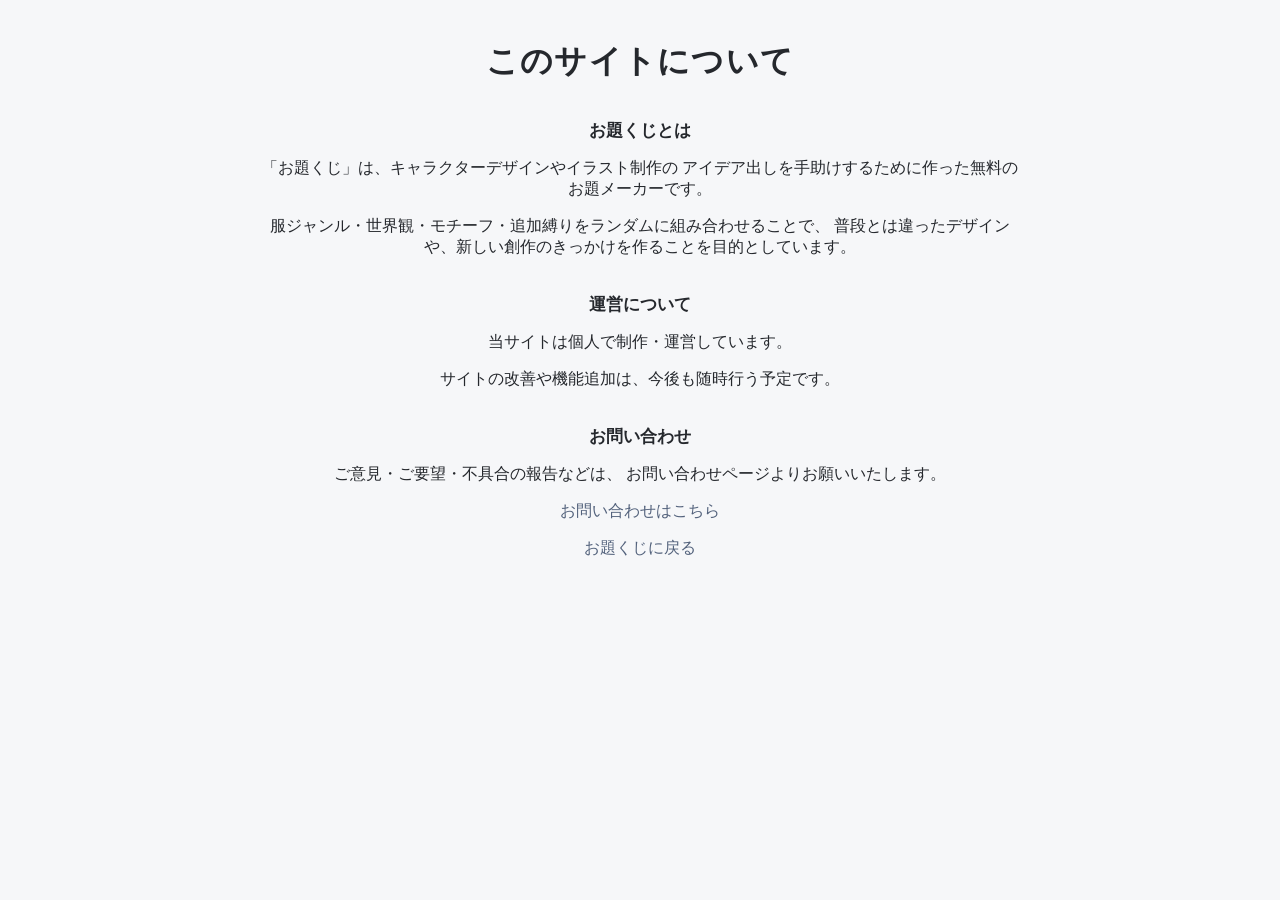
==== about.html @ 06401c7d "サイトマップと公開ページを追加" ====
<!DOCTYPE html>
<html lang="ja">

<head>
  <meta charset="UTF-8">
  <meta name="viewport" content="width=device-width, initial-scale=1.0">

  <title>このサイトについて | お題くじ</title>

  <link rel="stylesheet" href="style.css">
  <link rel="icon" type="image/png" href="./icons/icon-192.png">

  <meta name="robots" content="index, follow">
</head>

<body>

  <main class="container">

    <section class="about-page">

      <h1>このサイトについて</h1>

      <h2>お題くじとは</h2>
      <p>
        「お題くじ」は、キャラクターデザインやイラスト制作の
        アイデア出しを手助けするために作った無料のお題メーカーです。
      </p>

      <p>
        服ジャンル・世界観・モチーフ・追加縛りをランダムに組み合わせることで、
        普段とは違ったデザインや、新しい創作のきっかけを作ることを目的としています。
      </p>

      <h2>運営について</h2>
      <p>
        当サイトは個人で制作・運営しています。
      </p>

      <p>
        サイトの改善や機能追加は、今後も随時行う予定です。
      </p>

      <h2>お問い合わせ</h2>
      <p>
        ご意見・ご要望・不具合の報告などは、
        お問い合わせページよりお願いいたします。
      </p>

      <p>
        <a href="contact.html">お問い合わせはこちら</a>
      </p>

      <p>
        <a href="index.html">お題くじに戻る</a>
      </p>

    </section>

  </main>

</body>

</html>
---- style.css ----
body {
  margin: 0;
  font-family: sans-serif;
  background-color: #f5f5f5;
}

.container {
  width: 90%;
  max-width: 600px;
  margin: 40px auto;
  text-align: center;
}

h1 {
  margin-bottom: 30px;
}

.add-area {
  display: flex;
  gap: 10px;
  margin-bottom: 30px;
}

#themeInput {
  flex: 1;
  padding: 10px;
  font-size: 16px;
}

button {
  padding: 10px 16px;
  border: none;
  border-radius: 8px;
  cursor: pointer;
  font-size: 16px;
}

#addButton {
  background-color: white;
}

#drawButton {
  padding: 14px 30px;
  font-size: 20px;
  margin-bottom: 20px;
}

#result {
  min-height: 50px;
  font-size: 28px;
  font-weight: bold;
}

.list-area {
  margin-top: 40px;
  text-align: left;
}

#themeList {
  padding-left: 20px;
}

#themeList li {
  display: grid;
  grid-template-columns: 25px 1fr auto;
  align-items: center;
  gap: 10px;

  padding: 8px 0;
  border-bottom: 1px solid #ddd;
}

#themeList li span {
  text-align: left;
}

#themeList li button {
  padding: 6px 10px;
  font-size: 14px;
}

#multiDrawButton {
  margin-top: 10px;
}

#multiResult {
  margin-top: 20px;
  font-size: 24px;
  font-weight: bold;
}

.category-tabs {
  display: flex;
  gap: 8px;
  margin: 20px 0;
  flex-wrap: wrap;
}

.category-tab {
  padding: 8px 14px;
}

.search-area {
  margin: 15px 0;
}

#searchInput {
  padding: 8px;
  width: 220px;
  font-size: 14px;
}

#themeList .subcategory-title {
  display: block;
  font-weight: bold;
  font-size: 18px;
  margin-top: 24px;
  padding: 8px 0;
  border-bottom: 2px solid #aaa;
}

#result {
  display: grid;
  gap: 12px;
  margin-top: 20px;
}

.result-card {
  background-color: white;
  padding: 16px;
  border-radius: 12px;
  text-align: left;
  box-shadow: 0 2px 8px rgba(0, 0, 0, 0.08);
}

.result-category {
  font-size: 13px;
  font-weight: normal;
  margin-bottom: 5px;
  opacity: 0.6;
}

.result-theme {
  font-size: 20px;
  font-weight: bold;
}

.lock-button {
  margin-top: 12px;
  padding: 6px 10px;
  font-size: 13px;
}

.result-card.locked {
  border: 2px solid #aaa;
}

/* =========================
   全体デザイン
========================= */

* {
  box-sizing: border-box;
}

body {
  margin: 0;
  font-family:
    -apple-system,
    BlinkMacSystemFont,
    "Segoe UI",
    "Noto Sans JP",
    sans-serif;

  background: #f6f7f9;
  color: #25282d;
}

.container {
  width: 90%;
  max-width: 760px;
  margin: 0 auto;
  padding: 40px 0 60px;
}


/* =========================
   タイトル
========================= */

h1 {
  margin: 0 0 8px;
  font-size: 32px;
  letter-spacing: 0.04em;
}

h2 {
  margin-top: 35px;
  font-size: 17px;
  font-weight: 600;
}


/* =========================
   管理画面へのリンク
========================= */

a {
  color: #53627c;
  text-decoration: none;
}

a:hover {
  text-decoration: underline;
}


/* =========================
   カテゴリ選択
========================= */

.category-checks {
  display: grid;
  grid-template-columns: repeat(2, 1fr);
  gap: 10px;

  margin: 18px 0 25px;
}

.category-checks label {
  display: flex;
  align-items: center;
  gap: 9px;

  padding: 14px;

  background: #ffffff;
  border: 1px solid #e1e4e8;
  border-radius: 10px;

  cursor: pointer;
}

.category-checks input {
  width: 18px;
  height: 18px;
}


/* =========================
   抽選ボタン
========================= */

#drawButton {
  width: 100%;
  padding: 15px;

  border: none;
  border-radius: 10px;

  background: #53627c;
  color: white;

  font-size: 17px;
  font-weight: 600;

  cursor: pointer;

  transition:
    transform 0.15s,
    opacity 0.15s;
}

#drawButton:hover {
  opacity: 0.9;
}

#drawButton:active {
  transform: scale(0.99);
}


/* =========================
   結果
========================= */

#result {
  display: grid;
  grid-template-columns: repeat(2, 1fr);
  gap: 12px;

  margin-top: 25px;

  min-height: 0;
  font-size: initial;
  font-weight: normal;
}

.result-card {
  display: flex;
  flex-direction: column;

  min-height: 145px;
  padding: 18px;

  background: #ffffff;

  border: 1px solid #e1e4e8;
  border-radius: 12px;

  text-align: left;

  box-shadow:
    0 3px 12px rgba(0, 0, 0, 0.04);
}

.result-category {
  margin-bottom: 8px;

  color: #777f8c;

  font-size: 13px;
  font-weight: 500;
}

.result-theme {
  flex: 1;

  font-size: 20px;
  font-weight: 600;
  line-height: 1.5;
}


/* =========================
   固定ボタン
========================= */

.lock-button {
  align-self: flex-start;

  margin-top: 14px;
  padding: 7px 10px;

  background: #f0f2f5;
  color: #4d5560;

  border: none;
  border-radius: 7px;

  font-size: 12px;

  cursor: pointer;
}

.result-card.locked {
  border: 2px solid #53627c;
}


/* =========================
   スマホ
========================= */

@media (max-width: 600px) {

  .container {
    width: 92%;
    padding-top: 25px;
  }

  h1 {
    font-size: 27px;
  }

  h2 {
    margin-top: 28px;
    font-size: 16px;
  }

  .category-checks {
    gap: 8px;
  }

  .category-checks label {
    padding: 12px 10px;
    font-size: 14px;
  }

  #result {
    grid-template-columns: 1fr;
  }

  .result-card {
    min-height: 125px;
    padding: 16px;
  }

  .result-theme {
    font-size: 19px;
  }
}

/* =========================
   管理画面
========================= */

.add-area {
  display: grid;
  grid-template-columns: 1fr 1fr;
  gap: 10px;
  margin: 24px 0;
}

#categorySelect,
#subcategorySelect,
#themeInput,
#sortSelect,
#searchInput {
  width: 100%;
  padding: 10px 12px;

  border: 1px solid #dfe3e8;
  border-radius: 8px;

  background: #ffffff;
  color: #25282d;

  font-size: 14px;
}

#categorySelect,
#subcategorySelect,
#themeInput {
  min-height: 42px;
}

#addButton {
  min-height: 42px;

  background: #53627c;
  color: #ffffff;

  font-weight: 600;
}


/* =========================
   カテゴリタブ
========================= */

.category-tabs {
  display: grid;
  grid-template-columns: repeat(2, 1fr);
  gap: 8px;

  margin: 20px 0;
}

.category-tab {
  padding: 11px 8px;

  background: #ffffff;

  border: 1px solid #dfe3e8;
  border-radius: 8px;

  color: #4d5560;
  font-size: 14px;
}

.category-tab.active {
  background: #53627c;
  color: #ffffff;
  border-color: #53627c;
  font-weight: 600;
}


/* =========================
   検索・並び替え
========================= */

.search-area,
.sort-area {
  margin: 14px 0;
}

.search-area label,
.sort-area label {
  display: block;
  margin-bottom: 6px;

  font-size: 13px;
  color: #727985;
}


/* =========================
   全選択・解除
========================= */

.select-buttons {
  display: flex;
  gap: 8px;

  margin: 15px 0;
}

.select-buttons button {
  flex: 1;

  background: #eef1f4;
  color: #4d5560;

  font-size: 14px;
}


/* =========================
   お題一覧
========================= */

#themeList {
  list-style: none;
  padding: 0;
  margin: 0;
}

#themeList li:not(.subcategory-title) {
  display: grid;
  grid-template-columns: 24px 1fr auto;
  align-items: center;
  gap: 10px;

  padding: 12px 10px;

  background: #ffffff;

  border-bottom: 1px solid #eceff2;
}

#themeList li:not(.subcategory-title):first-of-type {
  border-radius: 8px 8px 0 0;
}

#themeList li span {
  text-align: left;
}

#themeList li button {
  padding: 6px 10px;

  background: #eef1f4;
  color: #555d68;

  border-radius: 6px;

  font-size: 12px;
}


/* =========================
   小分類見出し
========================= */

#themeList .subcategory-title {
  display: block;

  margin-top: 26px;
  padding: 8px 4px;

  background: transparent;

  border: none;
  border-bottom: 2px solid #d5d9df;

  color: #4f5865;

  font-size: 17px;
  font-weight: 600;
}


/* =========================
   管理画面 スマホ
========================= */

@media (max-width: 600px) {

  .add-area {
    grid-template-columns: 1fr;
  }

  #categorySelect,
  #subcategorySelect,
  #themeInput,
  #addButton {
    width: 100%;
  }

  .category-tabs {
    grid-template-columns: repeat(2, 1fr);
  }

  .select-buttons {
    flex-direction: column;
  }

  #themeList li:not(.subcategory-title) {
    padding: 12px 8px;
  }

  #themeList li button {
    padding: 6px 8px;
  }
}

#unlockAllButton {
  display: block;

  margin: 16px auto 0;
  padding: 9px 14px;

  background: transparent;
  color: #687180;

  border: 1px solid #d5d9df;
  border-radius: 8px;

  font-size: 13px;

  cursor: pointer;
}

#unlockAllButton:hover {
  background: #eef1f4;
}

.app-description {
  margin: -15px 0 15px;
  font-size: 14px;
  line-height: 1.7;
  color: #666;
}

/* ===== アプリヘッダー ===== */

.app-header {
  text-align: center;
  margin-bottom: 36px;
}

.app-logo {
  width: 82px;
  height: 82px;
  border-radius: 20px;
  margin-bottom: 8px;
}

.app-title-area h1 {
  margin: 0 0 8px;
  font-size: 32px;
}

.app-description {
  margin: 0 auto 14px;
  color: #687180;
  font-size: 14px;
  line-height: 1.7;
}

.manage-link {
  display: inline-block;
  color: #53627c;
  font-size: 14px;
  text-decoration: none;
  padding: 7px 12px;
  border-radius: 8px;
}

.manage-link:hover {
  background-color: #eef1f4;
}

/* ===== 抽選結果 ===== */

#result {
  display: grid;
  gap: 14px;
  margin-top: 28px;
}

/* 結果カード */
.result-card {
  position: relative;
  background: #ffffff;
  padding: 18px 20px;
  border: 1px solid #e2e6ec;
  border-radius: 14px;
  text-align: left;
  box-shadow: 0 3px 10px rgba(50, 65, 90, 0.06);
}

/* カテゴリ名 */
.result-category {
  margin-bottom: 6px;
  color: #7a8493;
  font-size: 12px;
  font-weight: bold;
}

/* 引いたお題 */
.result-theme {
  color: #29313d;
  font-size: 21px;
  font-weight: bold;
  padding-right: 90px;
}

/* 固定ボタン */
.lock-button {
  position: absolute;
  right: 14px;
  bottom: 14px;

  margin: 0;
  padding: 6px 10px;

  background: #f1f3f6;
  color: #596579;

  border: none;
  border-radius: 7px;

  font-size: 12px;
  cursor: pointer;
}

.lock-button:hover {
  background: #e5e9ef;
}

/* 固定したカード */
.result-card.locked {
  border: 2px solid #71809a;
  background: #f8f9fb;
}

/* 固定中ボタン */
.result-card.locked .lock-button {
  background: #5b6f91;
  color: white;
}

/* ===== 結果カードのレスポンシブ表示 ===== */

/* PC・タブレット */
#result {
  grid-template-columns: repeat(3, 1fr);
}

/* 画面が狭いとき */
@media (max-width: 700px) {
  #result {
    grid-template-columns: 1fr;
  }
}

.app-note {
  margin: 6px 0 10px;
  color: #8a7280;
  font-size: 12px;
  line-height: 1.5;
}

/* ===== 4カテゴリ抽選時は2×2 ===== */

#result.four-results {
  grid-template-columns: repeat(2, 1fr);
}

/* スマホでは4カテゴリでも1列 */
@media (max-width: 700px) {
  #result.four-results {
    grid-template-columns: 1fr;
  }
}

/* ===== お題くじの使い方 ===== */

.how-to-use {
  margin-top: 60px;
  padding-top: 30px;
  border-top: 1px solid #e1e5eb;
}

.how-to-use h2 {
  text-align: center;
  margin-bottom: 28px;
  font-size: 22px;
}

.how-to-step {
  background: #ffffff;
  border: 1px solid #e1e5eb;
  border-radius: 12px;
  padding: 18px 22px;
  margin-bottom: 14px;
}

.how-to-step h3 {
  margin: 0 0 8px;
  font-size: 16px;
  color: #29313d;
}

.how-to-step p {
  margin: 0;
  color: #687180;
  font-size: 14px;
  line-height: 1.7;
}

/* ===== このサイトについて ===== */

.about-site {
  margin-top: 50px;
  padding: 28px 24px;
  background: #ffffff;
  border: 1px solid #e1e5eb;
  border-radius: 12px;
}

.about-site h2 {
  margin: 0 0 18px;
  text-align: center;
  font-size: 22px;
  color: #29313d;
}

.about-site p {
  margin: 0 0 12px;
  color: #687180;
  font-size: 14px;
  line-height: 1.8;
}

.about-site p:last-child {
  margin-bottom: 0;
}

/* ===== プライバシーポリシー ===== */

.privacy-page {
  max-width: 800px;
  margin: 40px auto;
  padding: 32px;
  background: #ffffff;
  border: 1px solid #e1e5eb;
  border-radius: 12px;
  text-align: left;
}

.privacy-page h1 {
  text-align: center;
  margin: 0 0 32px;
  color: #29313d;
}

.privacy-page h2 {
  margin: 32px 0 12px;
  font-size: 18px;
  color: #29313d;
}

.privacy-page p {
  margin: 0 0 14px;
  color: #687180;
  font-size: 14px;
  line-height: 1.8;
}

.privacy-page a {
  color: #53627c;
}

/* ===== フッター ===== */

.site-footer {
  margin-top: 60px;
  padding: 24px 20px;
  text-align: center;
  border-top: 1px solid #e1e5eb;
  color: #8a929e;
  font-size: 13px;
}

.site-footer a {
  color: #53627c;
  text-decoration: none;
}

.site-footer a:hover {
  text-decoration: underline;
}

.site-footer p {
  margin: 8px 0 0;
}

/* ===== フッター ===== */

.site-footer {
  margin-top: 60px;
  padding: 24px 16px;
  text-align: center;
  color: #7a8391;
  font-size: 13px;
}

.site-footer a {
  color: #5b6f91;
  text-decoration: none;
}

.site-footer a:hover {
  text-decoration: underline;
}

.copyright {
  margin-top: 12px;
  font-size: 12px;
  color: #9aa1ab;
}

@media (max-width: 600px) {
  .site-footer {
    line-height: 2;
  }
}
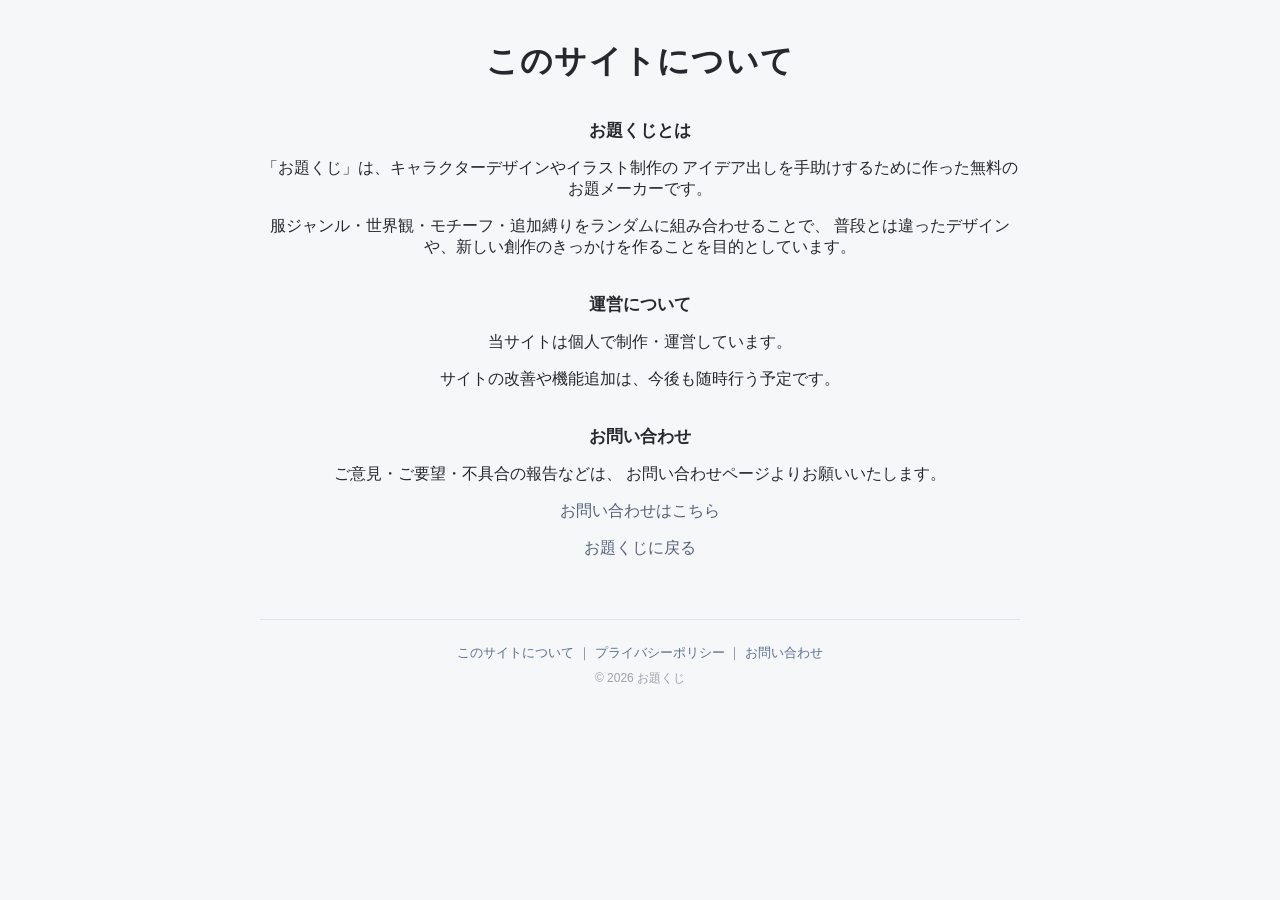
==== commit 079a6d1d: "各ページにフッターを追加" ====
--- a/about.html
+++ b/about.html
@@ -57,6 +57,18 @@
 
     </section>
 
+    <footer class="site-footer">
+      <a href="about.html">このサイトについて</a>
+      <span>｜</span>
+      <a href="privacy.html">プライバシーポリシー</a>
+      <span>｜</span>
+      <a href="contact.html">お問い合わせ</a>
+
+      <p class="copyright">
+        © 2026 お題くじ
+      </p>
+    </footer>
+
   </main>
 
 </body>
--- a/style.css
+++ b/style.css
@@ -938,4 +938,76 @@
   .site-footer {
     line-height: 2;
   }
+}
+
+/* こんな使い方ができます */
+.use-cases {
+  margin-top: 48px;
+}
+
+.use-cases h2 {
+  text-align: center;
+  margin-bottom: 22px;
+}
+
+.use-case-list {
+  display: grid;
+  grid-template-columns: repeat(2, 1fr);
+  gap: 16px;
+}
+
+.use-case-card {
+  background: #ffffff;
+  border: 1px solid #e4e7ec;
+  border-radius: 12px;
+  padding: 20px;
+}
+
+.use-case-card h3 {
+  margin: 0 0 10px;
+  font-size: 16px;
+}
+
+.use-case-card p {
+  margin: 0;
+  color: #687180;
+  font-size: 14px;
+  line-height: 1.8;
+}
+
+@media (max-width: 600px) {
+  .use-case-list {
+    grid-template-columns: 1fr;
+  }
+}
+
+/* よくある質問 */
+.faq-section {
+  margin-top: 48px;
+}
+
+.faq-section h2 {
+  text-align: center;
+  margin-bottom: 22px;
+}
+
+.faq-item {
+  background: #ffffff;
+  border: 1px solid #e4e7ec;
+  border-radius: 12px;
+  padding: 18px 20px;
+  margin-bottom: 12px;
+}
+
+.faq-item h3 {
+  margin: 0 0 8px;
+  font-size: 15px;
+  color: #29313d;
+}
+
+.faq-item p {
+  margin: 0;
+  color: #687180;
+  font-size: 14px;
+  line-height: 1.8;
 }
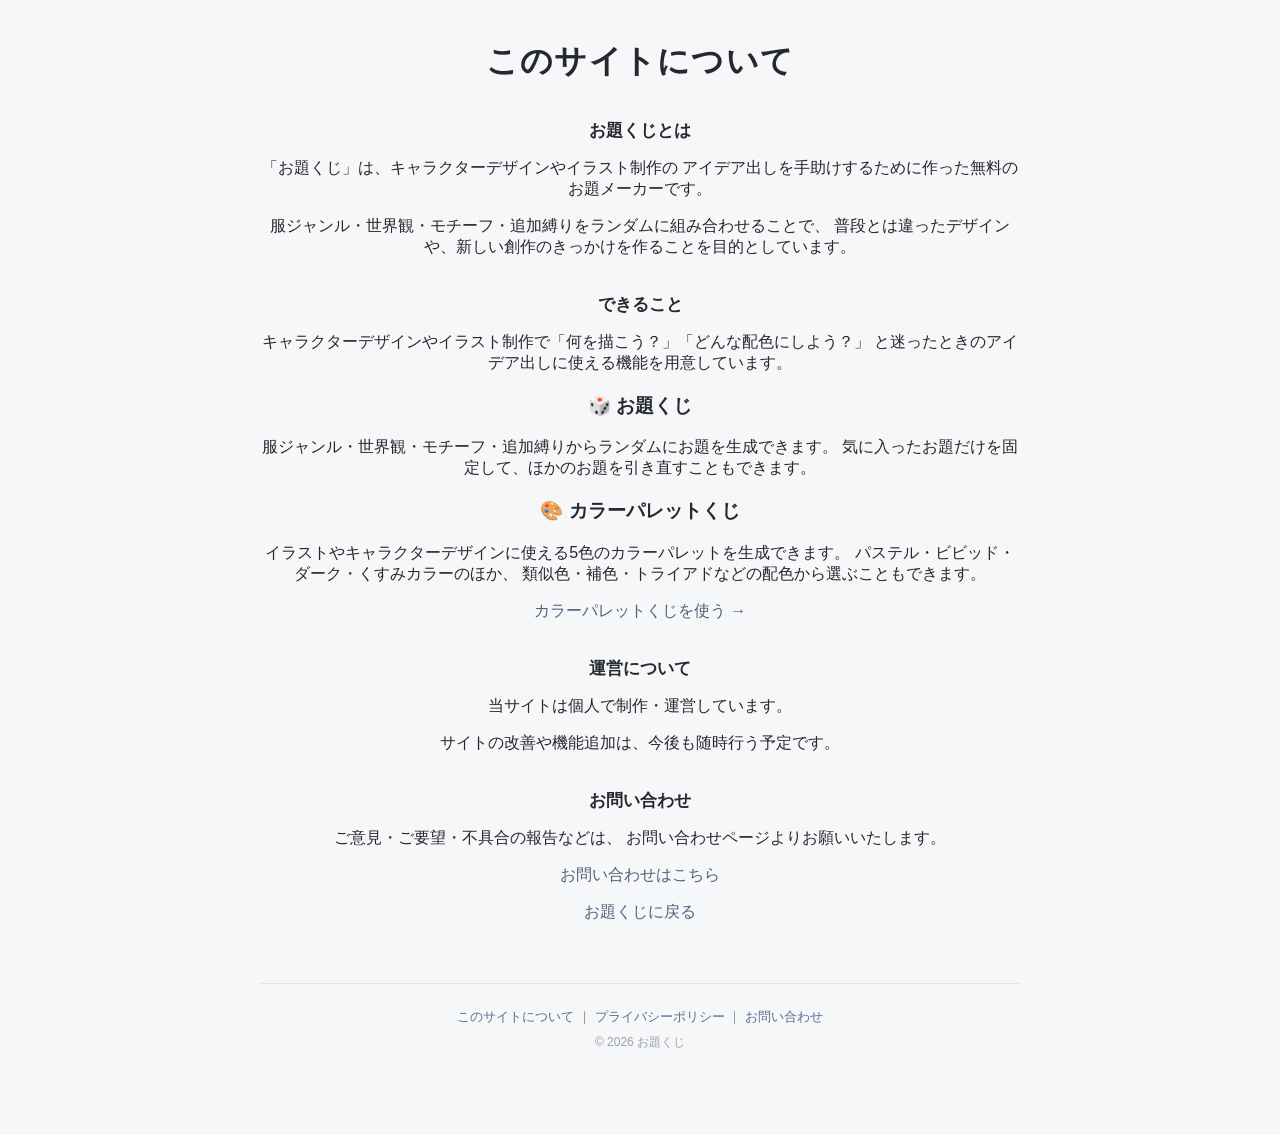
==== commit a5d2c8fb: "修正" ====
--- a/about.html
+++ b/about.html
@@ -30,6 +30,32 @@
       <p>
         服ジャンル・世界観・モチーフ・追加縛りをランダムに組み合わせることで、
         普段とは違ったデザインや、新しい創作のきっかけを作ることを目的としています。
+      </p>
+
+      <h2>できること</h2>
+
+      <p>
+        キャラクターデザインやイラスト制作で「何を描こう？」「どんな配色にしよう？」
+        と迷ったときのアイデア出しに使える機能を用意しています。
+      </p>
+
+      <h3>🎲 お題くじ</h3>
+
+      <p>
+        服ジャンル・世界観・モチーフ・追加縛りからランダムにお題を生成できます。
+        気に入ったお題だけを固定して、ほかのお題を引き直すこともできます。
+      </p>
+
+      <h3>🎨 カラーパレットくじ</h3>
+
+      <p>
+        イラストやキャラクターデザインに使える5色のカラーパレットを生成できます。
+        パステル・ビビッド・ダーク・くすみカラーのほか、
+        類似色・補色・トライアドなどの配色から選ぶこともできます。
+      </p>
+
+      <p>
+        <a href="palette.html">カラーパレットくじを使う →</a>
       </p>
 
       <h2>運営について</h2>
--- a/style.css
+++ b/style.css
@@ -214,6 +214,63 @@
   text-decoration: underline;
 }
 
+/* =========================
+   お題管理リンク
+========================= */
+
+.manage-link {
+  display: flex;
+  align-items: center;
+  gap: 14px;
+
+  margin: 22px 0 30px;
+  padding: 16px 18px;
+
+  background: #fff7f2;
+  border: 2px solid #53627c;
+  border-radius: 14px;
+
+  text-decoration: none;
+  box-shadow: 0 4px 10px rgba(0, 0, 0, 0.08);
+
+  transition: transform 0.2s, box-shadow 0.2s;
+}
+
+.manage-link:hover {
+  text-decoration: none;
+  transform: translateY(-2px);
+  box-shadow: 0 6px 14px rgba(0, 0, 0, 0.12);
+}
+
+.manage-icon {
+  font-size: 28px;
+  flex-shrink: 0;
+}
+
+.manage-text {
+  display: flex;
+  flex-direction: column;
+  flex: 1;
+}
+
+.manage-text strong {
+  font-size: 16px;
+  color: #53627c;
+}
+
+.manage-text small {
+  margin-top: 4px;
+  font-size: 12px;
+  color: #666;
+  line-height: 1.5;
+}
+
+.manage-arrow {
+  font-size: 22px;
+  font-weight: bold;
+  color: #53627c;
+}
+
 
 /* =========================
    カテゴリ選択
@@ -1010,4 +1067,295 @@
   color: #687180;
   font-size: 14px;
   line-height: 1.8;
+}
+
+/* =========================
+   カラーパレットくじ
+========================= */
+
+.palette-area {
+  margin-top: 30px;
+  text-align: center;
+}
+
+#paletteType {
+  width: 100%;
+  padding: 12px 14px;
+  margin: 12px 0 16px;
+
+  background: #ffffff;
+  border: 1px solid #dfe3e8;
+  border-radius: 8px;
+
+  color: #29313d;
+  font-size: 15px;
+}
+
+#paletteButton {
+  width: 100%;
+  padding: 15px;
+
+  background: #53627c;
+  color: white;
+
+  border: none;
+  border-radius: 10px;
+
+  font-size: 17px;
+  font-weight: 600;
+}
+
+#paletteResult {
+  display: grid;
+  grid-template-columns: repeat(5, 1fr);
+  margin-top: 28px;
+
+  overflow: hidden;
+  border-radius: 14px;
+
+  background: white;
+  border: 1px solid #e1e5eb;
+}
+
+.palette-color {
+  background: white;
+  text-align: center;
+}
+
+.color-preview {
+  height: 150px;
+  background: #eeeeee;
+}
+
+.palette-color span {
+  display: block;
+  padding: 12px 4px;
+
+  color: #4d5560;
+  font-size: 13px;
+  font-family: monospace;
+}
+
+@media (max-width: 600px) {
+
+  #paletteResult {
+    grid-template-columns: repeat(5, 1fr);
+  }
+
+  .color-preview {
+    height: 110px;
+  }
+
+  .palette-color span {
+    font-size: 10px;
+  }
+}
+
+/* =========================
+   カラーパレットへのリンク
+========================= */
+
+.palette-link {
+  display: flex;
+  align-items: center;
+  gap: 14px;
+
+  margin: 12px 0 30px;
+  padding: 16px 18px;
+
+  background: #ffffff;
+  border: 1px solid #dfe3e8;
+  border-radius: 14px;
+
+  text-decoration: none;
+
+  box-shadow: 0 3px 10px rgba(50, 65, 90, 0.06);
+
+  transition:
+    transform 0.2s,
+    box-shadow 0.2s;
+}
+
+.palette-link:hover {
+  text-decoration: none;
+  transform: translateY(-2px);
+
+  box-shadow: 0 6px 14px rgba(50, 65, 90, 0.1);
+}
+
+.palette-link-icon {
+  font-size: 28px;
+  flex-shrink: 0;
+}
+
+.palette-link-text {
+  display: flex;
+  flex-direction: column;
+  flex: 1;
+
+  text-align: left;
+}
+
+.palette-link-text strong {
+  color: #53627c;
+  font-size: 16px;
+}
+
+.palette-link-text small {
+  margin-top: 4px;
+
+  color: #687180;
+  font-size: 12px;
+  line-height: 1.5;
+}
+
+.palette-link-arrow {
+  color: #53627c;
+  font-size: 22px;
+  font-weight: bold;
+}
+
+/* ===== カラーパレット 固定ボタン ===== */
+
+.palette-lock-button {
+  width: 100%;
+  padding: 7px 4px;
+
+  background: #f1f3f6;
+  border: none;
+  border-top: 1px solid #e1e5eb;
+  border-radius: 0;
+
+  font-size: 14px;
+  cursor: pointer;
+}
+
+.palette-lock-button:hover {
+  background: #e7eaf0;
+}
+
+.palette-lock-button.locked {
+  background: #53627c;
+  color: white;
+}
+
+/* 固定中の色 */
+.color-preview.locked {
+  outline: 3px solid #53627c;
+  outline-offset: -3px;
+}
+
+/* =========================
+   カラーパレット 説明エリア
+========================= */
+
+.palette-guide,
+.palette-types-guide {
+  margin-top: 60px;
+}
+
+.palette-guide h2,
+.palette-types-guide h2 {
+  margin-bottom: 18px;
+  text-align: center;
+  font-size: 22px;
+  color: #29313d;
+}
+
+.palette-guide-intro,
+.palette-types-intro {
+  max-width: 650px;
+  margin: 0 auto 24px;
+
+  color: #687180;
+  font-size: 14px;
+  line-height: 1.8;
+  text-align: left;
+}
+
+
+/* ===== 使い方 ===== */
+
+.palette-guide-card {
+  margin-bottom: 12px;
+  padding: 18px 20px;
+
+  background: #ffffff;
+  border: 1px solid #e1e5eb;
+  border-radius: 12px;
+
+  text-align: left;
+}
+
+.palette-guide-card h3 {
+  margin: 0 0 8px;
+  color: #29313d;
+  font-size: 16px;
+}
+
+.palette-guide-card p {
+  margin: 0;
+  color: #687180;
+  font-size: 14px;
+  line-height: 1.8;
+}
+
+
+/* ===== 配色の種類 ===== */
+
+.palette-types-guide {
+  display: grid;
+  grid-template-columns: repeat(2, 1fr);
+  gap: 16px;
+}
+
+.palette-types-guide>h2,
+.palette-types-guide>.palette-types-intro {
+  grid-column: 1 / -1;
+}
+
+.palette-type-card {
+  padding: 20px;
+
+  background: #ffffff;
+  border: 1px solid #e1e5eb;
+  border-radius: 12px;
+
+  text-align: left;
+}
+
+.palette-type-card h3 {
+  margin: 0 0 10px;
+
+  color: #29313d;
+  font-size: 16px;
+}
+
+.palette-type-card p {
+  margin: 0;
+
+  color: #687180;
+  font-size: 14px;
+  line-height: 1.8;
+}
+
+
+/* ===== スマホ ===== */
+
+@media (max-width: 600px) {
+
+  .palette-guide,
+  .palette-types-guide {
+    margin-top: 45px;
+  }
+
+  .palette-types-guide {
+    grid-template-columns: 1fr;
+  }
+
+  .palette-types-guide>h2,
+  .palette-types-guide>.palette-types-intro {
+    grid-column: auto;
+  }
+
 }
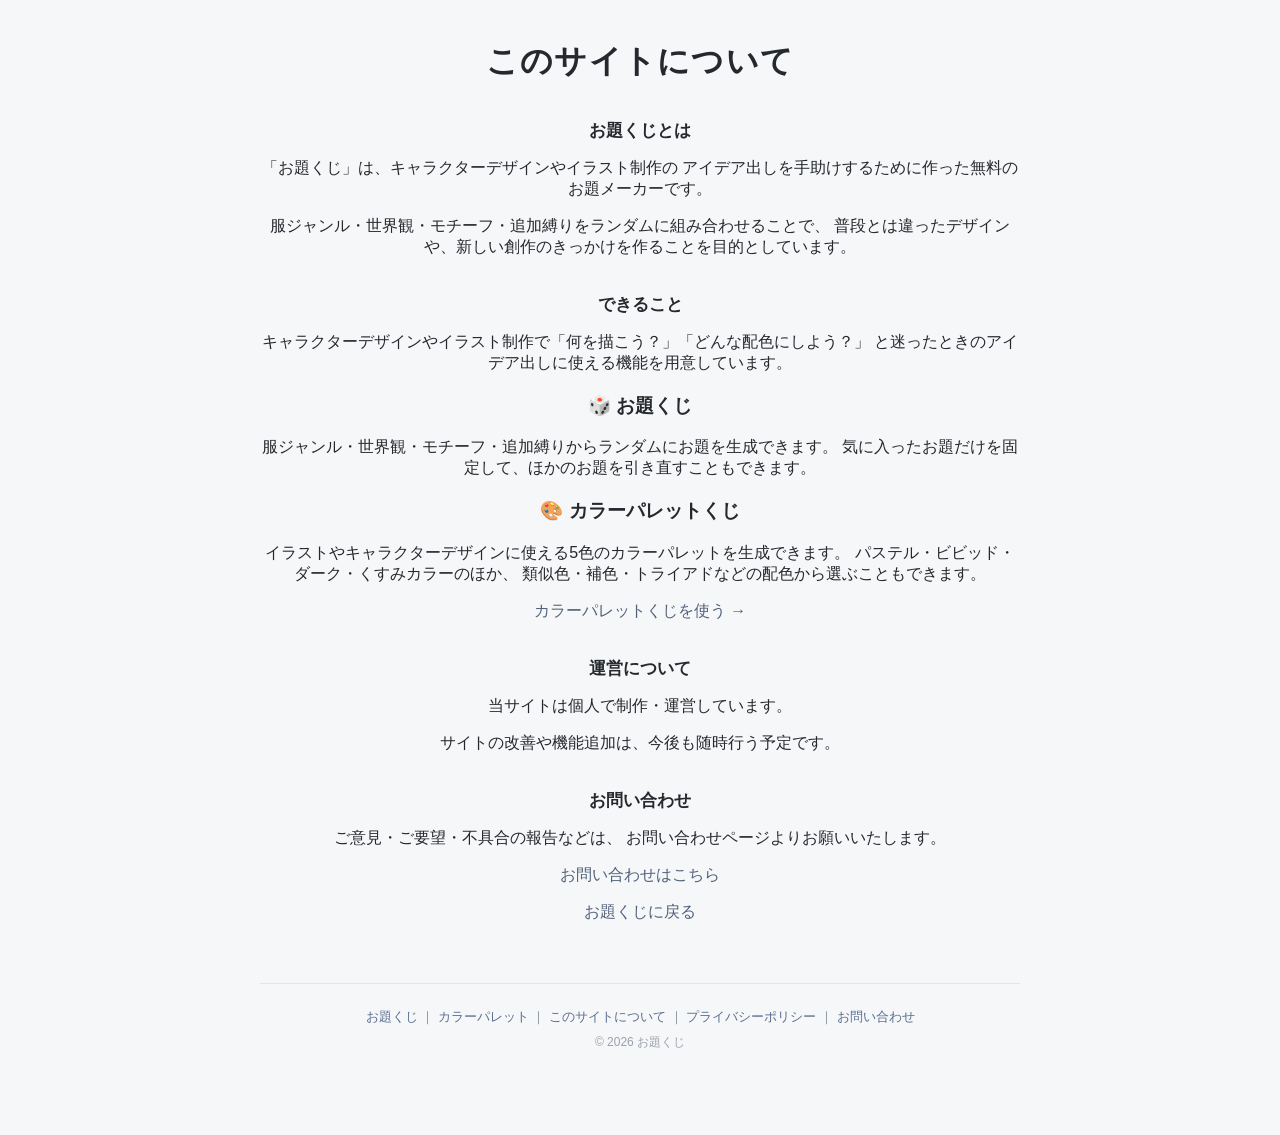
==== commit c86618dd: "修正" ====
--- a/about.html
+++ b/about.html
@@ -84,17 +84,28 @@
     </section>
 
     <footer class="site-footer">
-      <a href="about.html">このサイトについて</a>
-      <span>｜</span>
-      <a href="privacy.html">プライバシーポリシー</a>
-      <span>｜</span>
-      <a href="contact.html">お問い合わせ</a>
+
+      <nav class="footer-nav" aria-label="フッターナビゲーション">
+        <a href="index.html">お題くじ</a>
+        <span>｜</span>
+
+        <a href="palette.html">カラーパレット</a>
+        <span>｜</span>
+
+        <a href="about.html">このサイトについて</a>
+        <span>｜</span>
+
+        <a href="privacy.html">プライバシーポリシー</a>
+        <span>｜</span>
+
+        <a href="contact.html">お問い合わせ</a>
+      </nav>
 
       <p class="copyright">
         © 2026 お題くじ
       </p>
+
     </footer>
-
   </main>
 
 </body>
